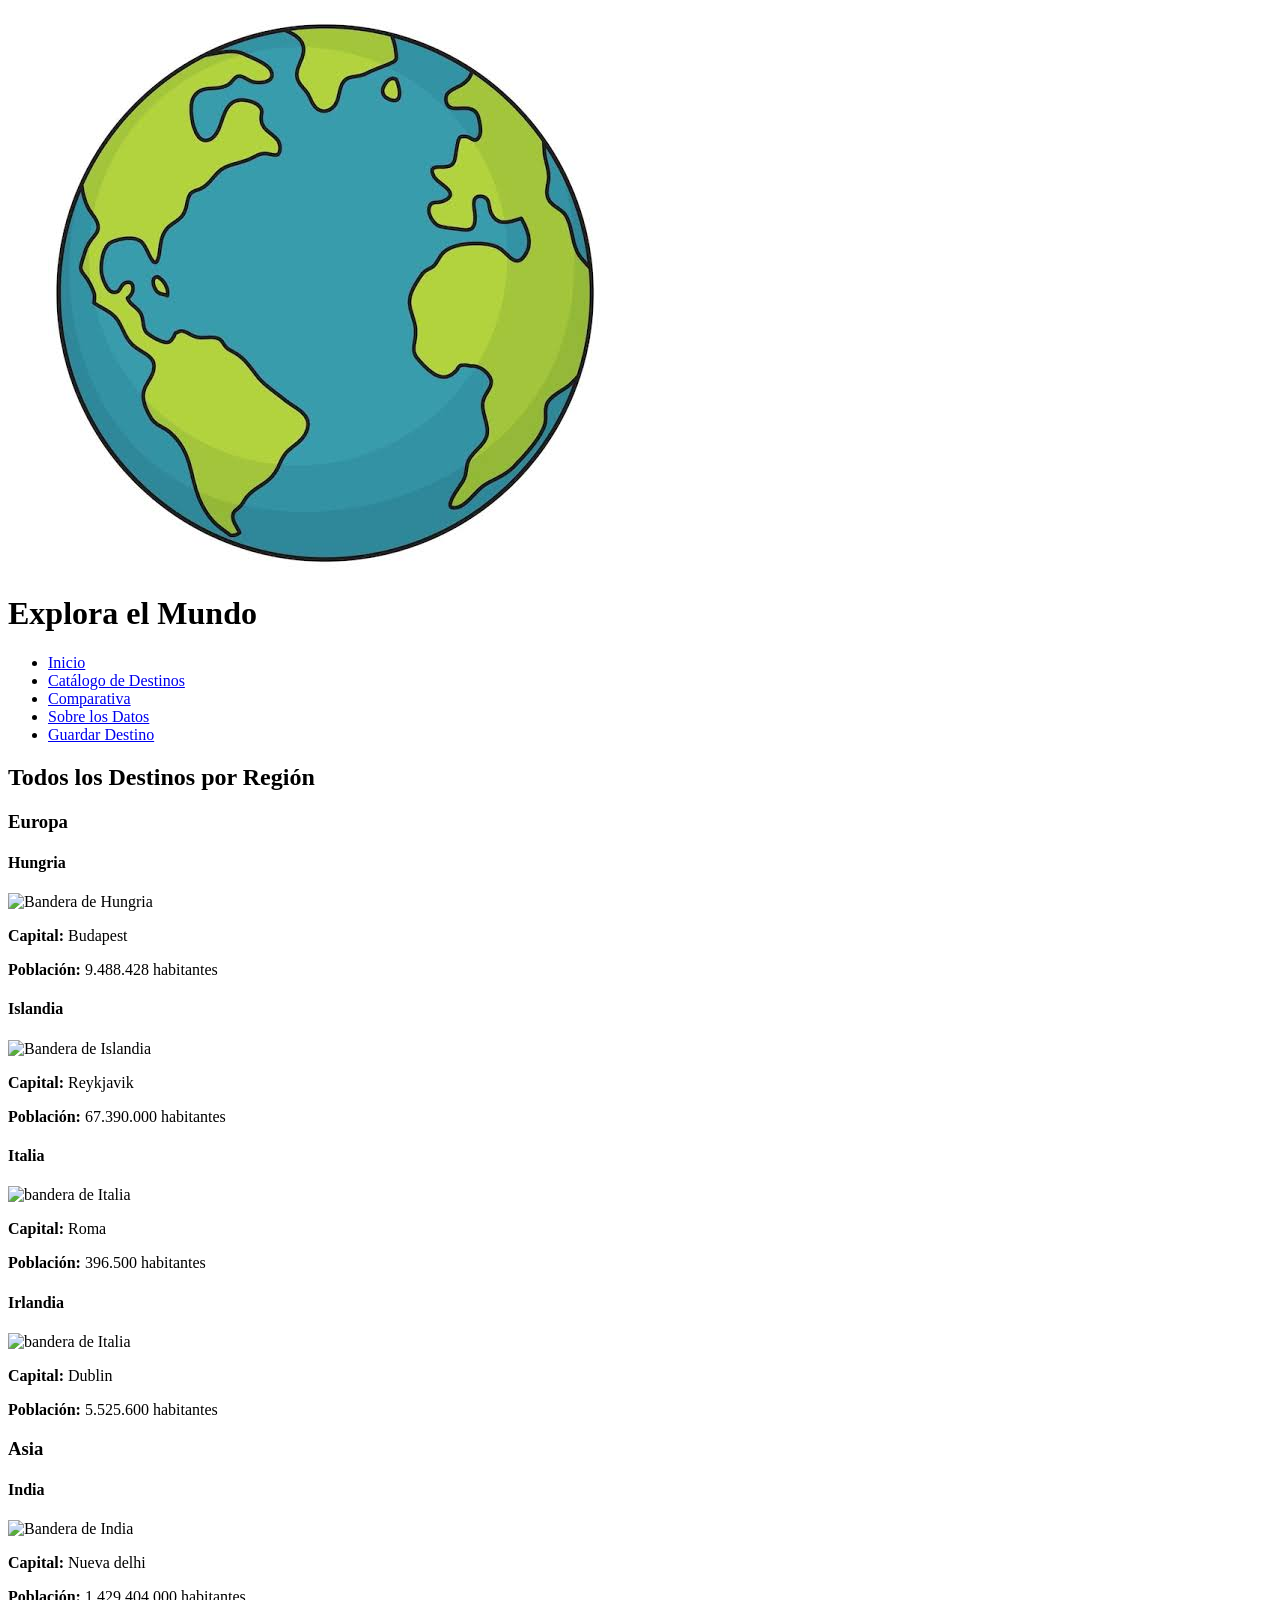
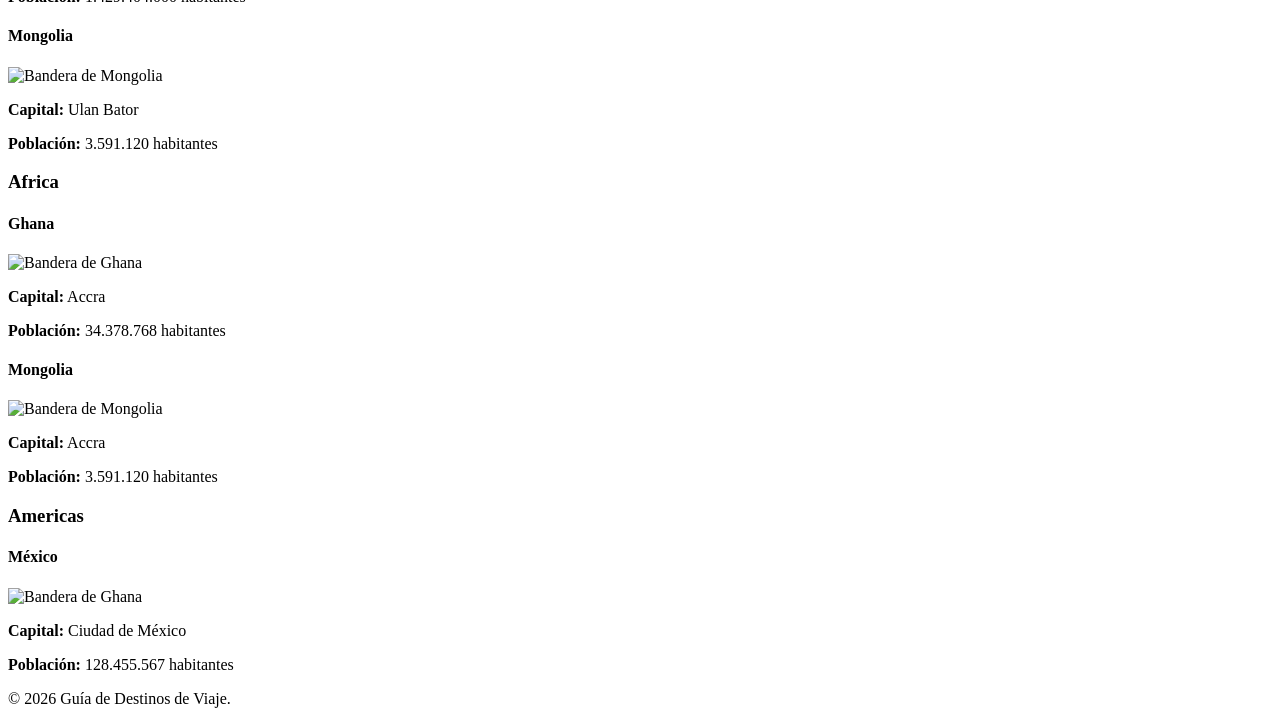
==== catalogo.html @ 9a6a1740 "hacer el html" ====
<!DOCTYPE html>
<html lang="es">
<head>
  <meta charset="UTF-8">
  <meta name="viewport" content="width=device-width, initial-scale=1.0">
  <title>Catálogo de Destinos - Guía de Viajes</title>
</head>
<body>

  <header>
    <div>
      <figure>
        <img src="./assets/img/images.jpeg" alt="foto del mundo">
      </figure>
      <h1>Explora el Mundo</h1>
    </div>
    <nav>
      <ul>
        <li><a href="./index.html">Inicio</a></li>
        <li><a href="./catalogo.html">Catálogo de Destinos</a></li>
        <li><a href="./comparativa.html">Comparativa</a></li>
        <li><a href="./sobre-los-datos.html">Sobre los Datos</a></li>
        <li><a href="./propuesta.html">Guardar Destino</a></li>
      </ul>
    </nav>
  </header>

  <main>
    <h2>Todos los Destinos por Región</h2>

    <section>
      <h3>Europa</h3>
      
      <article>
        <h4>Hungria</h4>
        <img src="https://flags.restcountries.com/v5/w640/hu.png" alt="Bandera de Hungria">
        <p><strong>Capital:</strong> Budapest</p>
        <p><strong>Población:</strong> 9.488.428 habitantes</p>
      </article>

      <article>
        <h4>Islandia</h4>
        <img src="https://flags.restcountries.com/v5/w640/is.png" alt="Bandera de Islandia">
        <p><strong>Capital:</strong> Reykjavik</p>
        <p><strong>Población:</strong> 67.390.000 habitantes</p>
      </article>

      <article>
        <h4>Italia</h4>
        <img src="https://flags.restcountries.com/v5/w640/it.png" alt="bandera de Italia">
        <p><strong>Capital:</strong> Roma</p>
        <p><strong>Población:</strong> 396.500 habitantes</p>
      </article>

      <article>
        <h4>Irlandia</h4>
        <img src="https://flags.restcountries.com/v5/w640/it.png" alt="bandera de Italia">
        <p><strong>Capital:</strong> Dublin</p>
        <p><strong>Población:</strong> 5.525.600 habitantes</p>
      </article>

    </section>

    <section>
      <h3>Asia</h3>
      
      <article>
        <h4>India</h4>
        <img src="https://flags.restcountries.com/v5/w640/in.png" alt="Bandera de India" >
        <p><strong>Capital:</strong> Nueva delhi</p>
        <p><strong>Población:</strong> 1.429.404.000 habitantes</p>
      </article>

      <article>
        <h4>Mongolia</h4>
        <img src="https://flags.restcountries.com/v5/w640/mn.png" alt="Bandera de Mongolia">
        <p><strong>Capital:</strong> Ulan Bator</p>
        <p><strong>Población:</strong> 3.591.120 habitantes</p>
      </article>
    </section>

    <section>
      <h3>Africa</h3>
      
      <article>
        <h4>Ghana</h4>
        <img src="https://flags.restcountries.com/v5/w640/gh.png" alt="Bandera de Ghana" >
        <p><strong>Capital:</strong> Accra</p>
        <p><strong>Población:</strong> 34.378.768 habitantes</p>
      </article>

      <article>
        <h4>Mongolia</h4>
        <img src="https://flags.restcountries.com/v5/w640/mn.png" alt="Bandera de Mongolia">
        <p><strong>Capital:</strong> Accra </p>
        <p><strong>Población:</strong> 3.591.120 habitantes</p>
      </article>
    </section>

    <section>
      <h3>Americas</h3>
      
      <article>
        <h4>México</h4>
        <img src="https://flags.restcountries.com/v5/w640/mx.png" alt="Bandera de Ghana" >
        <p><strong>Capital:</strong> Ciudad de México</p>
        <p><strong>Población:</strong> 128.455.567 habitantes</p>
      </article>
    </section>
  
  </main>

  <footer>
    <p>&copy; 2026 Guía de Destinos de Viaje.</p>
  </footer>

</body>
</html>
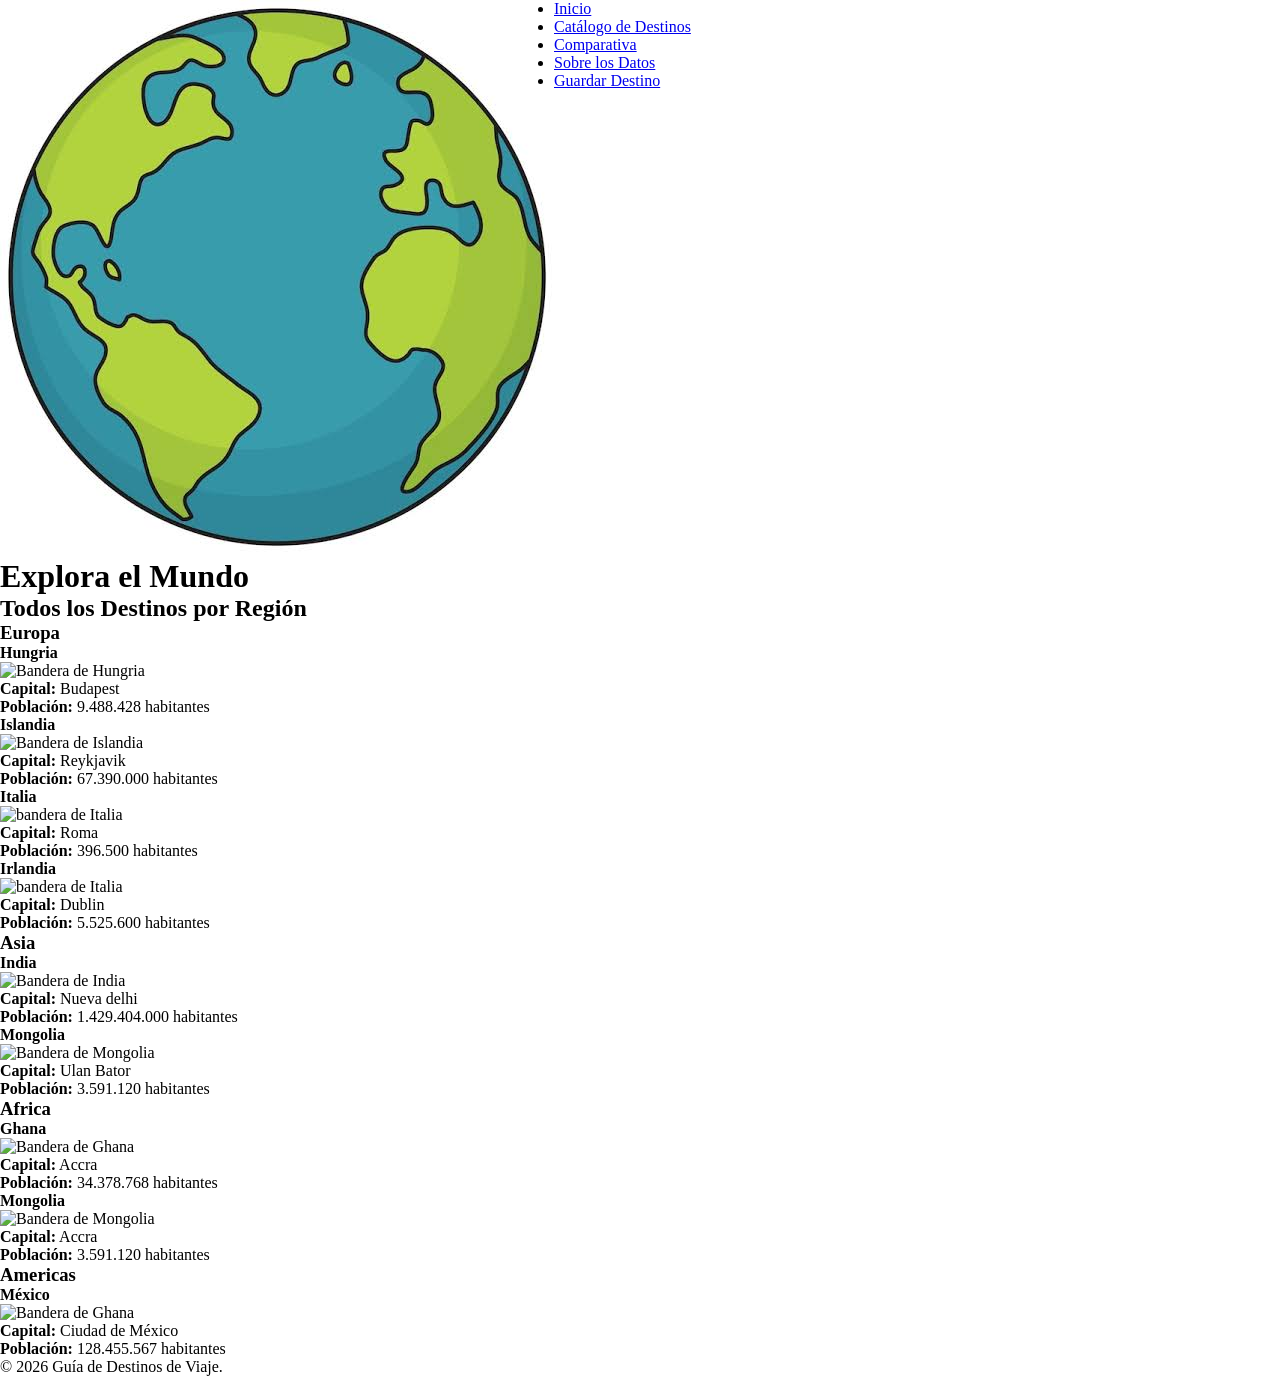
==== commit 7ae0f9f0: "retocar el header" ====
--- a/catalogo.html
+++ b/catalogo.html
@@ -1,118 +1,117 @@
 <!DOCTYPE html>
 <html lang="es">
 <head>
-  <meta charset="UTF-8">
-  <meta name="viewport" content="width=device-width, initial-scale=1.0">
-  <title>Catálogo de Destinos - Guía de Viajes</title>
+    <meta charset="UTF-8">
+    <meta name="viewport" content="width=device-width, initial-scale=1.0">
+    <title>Catálogo de Destinos - Guía de Viajes</title>
+    <link rel="stylesheet" href="./css/style.css">
 </head>
 <body>
+    <header>
+        <div>
+            <figure>
+                <img src="./assets/img/images.jpeg" alt="foto del mundo">
+            </figure>
+            <h1>Explora el Mundo</h1>
+        </div>
+        <nav>
+            <ul>
+                <li><a href="./index.html">Inicio</a></li>
+                <li><a href="./catalogo.html">Catálogo de Destinos</a></li>
+                <li><a href="./comparativa.html">Comparativa</a></li>
+                <li><a href="./sobre-los-datos.html">Sobre los Datos</a></li>
+                <li><a href="./propuesta.html">Guardar Destino</a></li>
+            </ul>
+        </nav>
+    </header>
 
-  <header>
-    <div>
-      <figure>
-        <img src="./assets/img/images.jpeg" alt="foto del mundo">
-      </figure>
-      <h1>Explora el Mundo</h1>
-    </div>
-    <nav>
-      <ul>
-        <li><a href="./index.html">Inicio</a></li>
-        <li><a href="./catalogo.html">Catálogo de Destinos</a></li>
-        <li><a href="./comparativa.html">Comparativa</a></li>
-        <li><a href="./sobre-los-datos.html">Sobre los Datos</a></li>
-        <li><a href="./propuesta.html">Guardar Destino</a></li>
-      </ul>
-    </nav>
-  </header>
+    <main>
+        <h2>Todos los Destinos por Región</h2>
 
-  <main>
-    <h2>Todos los Destinos por Región</h2>
+        <section>
+            <h3>Europa</h3>
+            
+            <article>
+                <h4>Hungria</h4>
+                <img src="https://flags.restcountries.com/v5/w640/hu.png" alt="Bandera de Hungria">
+                <p><strong>Capital:</strong> Budapest</p>
+                <p><strong>Población:</strong> 9.488.428 habitantes</p>
+            </article>
 
-    <section>
-      <h3>Europa</h3>
-      
-      <article>
-        <h4>Hungria</h4>
-        <img src="https://flags.restcountries.com/v5/w640/hu.png" alt="Bandera de Hungria">
-        <p><strong>Capital:</strong> Budapest</p>
-        <p><strong>Población:</strong> 9.488.428 habitantes</p>
-      </article>
+            <article>
+                <h4>Islandia</h4>
+                <img src="https://flags.restcountries.com/v5/w640/is.png" alt="Bandera de Islandia">
+                <p><strong>Capital:</strong> Reykjavik</p>
+                <p><strong>Población:</strong> 67.390.000 habitantes</p>
+            </article>
 
-      <article>
-        <h4>Islandia</h4>
-        <img src="https://flags.restcountries.com/v5/w640/is.png" alt="Bandera de Islandia">
-        <p><strong>Capital:</strong> Reykjavik</p>
-        <p><strong>Población:</strong> 67.390.000 habitantes</p>
-      </article>
+            <article>
+                <h4>Italia</h4>
+                <img src="https://flags.restcountries.com/v5/w640/it.png" alt="bandera de Italia">
+                <p><strong>Capital:</strong> Roma</p>
+                <p><strong>Población:</strong> 396.500 habitantes</p>
+            </article>
 
-      <article>
-        <h4>Italia</h4>
-        <img src="https://flags.restcountries.com/v5/w640/it.png" alt="bandera de Italia">
-        <p><strong>Capital:</strong> Roma</p>
-        <p><strong>Población:</strong> 396.500 habitantes</p>
-      </article>
+            <article>
+                <h4>Irlandia</h4>
+                <img src="https://flags.restcountries.com/v5/w640/ie.png" alt="bandera de Italia">
+                <p><strong>Capital:</strong> Dublin</p>
+                <p><strong>Población:</strong> 5.525.600 habitantes</p>
+            </article>
 
-      <article>
-        <h4>Irlandia</h4>
-        <img src="https://flags.restcountries.com/v5/w640/it.png" alt="bandera de Italia">
-        <p><strong>Capital:</strong> Dublin</p>
-        <p><strong>Población:</strong> 5.525.600 habitantes</p>
-      </article>
+        </section>
 
-    </section>
+        <section>
+            <h3>Asia</h3>
+            
+            <article>
+                <h4>India</h4>
+                <img src="https://flags.restcountries.com/v5/w640/in.png" alt="Bandera de India" >
+                <p><strong>Capital:</strong> Nueva delhi</p>
+                <p><strong>Población:</strong> 1.429.404.000 habitantes</p>
+            </article>
 
-    <section>
-      <h3>Asia</h3>
-      
-      <article>
-        <h4>India</h4>
-        <img src="https://flags.restcountries.com/v5/w640/in.png" alt="Bandera de India" >
-        <p><strong>Capital:</strong> Nueva delhi</p>
-        <p><strong>Población:</strong> 1.429.404.000 habitantes</p>
-      </article>
+            <article>
+                <h4>Mongolia</h4>
+                <img src="https://flags.restcountries.com/v5/w640/mn.png" alt="Bandera de Mongolia">
+                <p><strong>Capital:</strong> Ulan Bator</p>
+                <p><strong>Población:</strong> 3.591.120 habitantes</p>
+            </article>
+        </section>
 
-      <article>
-        <h4>Mongolia</h4>
-        <img src="https://flags.restcountries.com/v5/w640/mn.png" alt="Bandera de Mongolia">
-        <p><strong>Capital:</strong> Ulan Bator</p>
-        <p><strong>Población:</strong> 3.591.120 habitantes</p>
-      </article>
-    </section>
+        <section>
+            <h3>Africa</h3>
+            
+            <article>
+                <h4>Ghana</h4>
+                <img src="https://flags.restcountries.com/v5/w640/gh.png" alt="Bandera de Ghana" >
+                <p><strong>Capital:</strong> Accra</p>
+                <p><strong>Población:</strong> 34.378.768 habitantes</p>
+            </article>
 
-    <section>
-      <h3>Africa</h3>
-      
-      <article>
-        <h4>Ghana</h4>
-        <img src="https://flags.restcountries.com/v5/w640/gh.png" alt="Bandera de Ghana" >
-        <p><strong>Capital:</strong> Accra</p>
-        <p><strong>Población:</strong> 34.378.768 habitantes</p>
-      </article>
+            <article>
+                <h4>Mongolia</h4>
+                <img src="https://flags.restcountries.com/v5/w640/mn.png" alt="Bandera de Mongolia">
+                <p><strong>Capital:</strong> Accra </p>
+                <p><strong>Población:</strong> 3.591.120 habitantes</p>
+            </article>
+        </section>
 
-      <article>
-        <h4>Mongolia</h4>
-        <img src="https://flags.restcountries.com/v5/w640/mn.png" alt="Bandera de Mongolia">
-        <p><strong>Capital:</strong> Accra </p>
-        <p><strong>Población:</strong> 3.591.120 habitantes</p>
-      </article>
-    </section>
+        <section>
+            <h3>Americas</h3>
+            
+            <article>
+                <h4>México</h4>
+                <img src="https://flags.restcountries.com/v5/w640/mx.png" alt="Bandera de Ghana" >
+                <p><strong>Capital:</strong> Ciudad de México</p>
+                <p><strong>Población:</strong> 128.455.567 habitantes</p>
+            </article>
+        </section>
+    
+    </main>
 
-    <section>
-      <h3>Americas</h3>
-      
-      <article>
-        <h4>México</h4>
-        <img src="https://flags.restcountries.com/v5/w640/mx.png" alt="Bandera de Ghana" >
-        <p><strong>Capital:</strong> Ciudad de México</p>
-        <p><strong>Población:</strong> 128.455.567 habitantes</p>
-      </article>
-    </section>
-  
-  </main>
-
-  <footer>
-    <p>&copy; 2026 Guía de Destinos de Viaje.</p>
-  </footer>
-
+    <footer>
+        <p>&copy; 2026 Guía de Destinos de Viaje.</p>
+    </footer>
 </body>
 </html>
--- a/css/style.css
+++ b/css/style.css
@@ -0,0 +1,34 @@
+*{
+    margin: 0;
+    padding: 0;
+    box-sizing: border-box;
+}
+
+header{
+    height: 20%;
+    width: 100%;
+    display: flex;
+}
+
+.div{
+    display: flex;
+    flex-direction: row;
+    justify-content: center;
+    align-items: center;
+}
+
+.imagen--mundo{
+   width: 75%; 
+}
+
+.header__nav{
+    display: flex;
+    justify-content: center;
+    align-items: center;
+}
+
+.lista{
+    list-style: none;
+    display: flex;
+    flex-direction: row;
+}
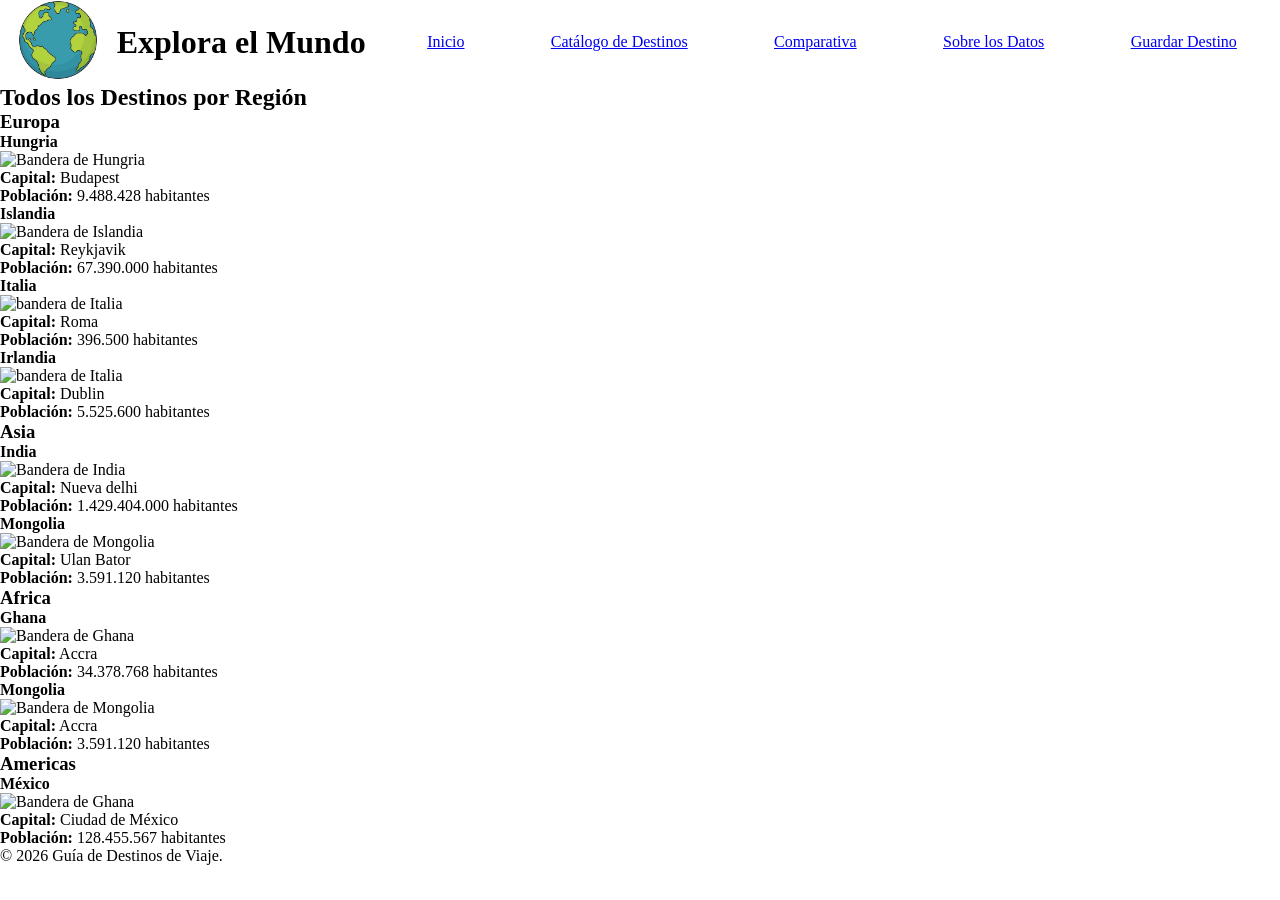
==== commit 7efb969e: "linkear todos los html al css y aplicar la metodologia bem a todos los html" ====
--- a/catalogo.html
+++ b/catalogo.html
@@ -8,15 +8,15 @@
 </head>
 <body>
     <header>
-        <div>
-            <figure>
-                <img src="./assets/img/images.jpeg" alt="foto del mundo">
+        <div class="div">
+            <figure class="imagen">
+                <img class="imagen--mundo" src="./assets/img/images.jpeg" alt="foto del mundo">
             </figure>
             <h1>Explora el Mundo</h1>
         </div>
-        <nav>
-            <ul>
-                <li><a href="./index.html">Inicio</a></li>
+        <nav class="header__nav">
+            <ul class="lista">
+                <li><a class="elemento--lista" href="./index.html">Inicio</a></li>
                 <li><a href="./catalogo.html">Catálogo de Destinos</a></li>
                 <li><a href="./comparativa.html">Comparativa</a></li>
                 <li><a href="./sobre-los-datos.html">Sobre los Datos</a></li>
--- a/css/style.css
+++ b/css/style.css
@@ -8,27 +8,35 @@
     height: 20%;
     width: 100%;
     display: flex;
+    align-items: center;
 }
 
 .div{
+    width: 30%;
+    height: 100%;
     display: flex;
-    flex-direction: row;
     justify-content: center;
     align-items: center;
+    justify-content: space-evenly;
 }
 
 .imagen--mundo{
-   width: 75%; 
+   width: 5rem;
 }
 
 .header__nav{
-    display: flex;
-    justify-content: center;
-    align-items: center;
+    width: 70%;
+    height: 100%;
 }
 
 .lista{
     list-style: none;
     display: flex;
     flex-direction: row;
-}+    justify-content: space-around;
+    height: 100%;
+}
+
+.elemento--lista{
+    list-style: none;
+}
